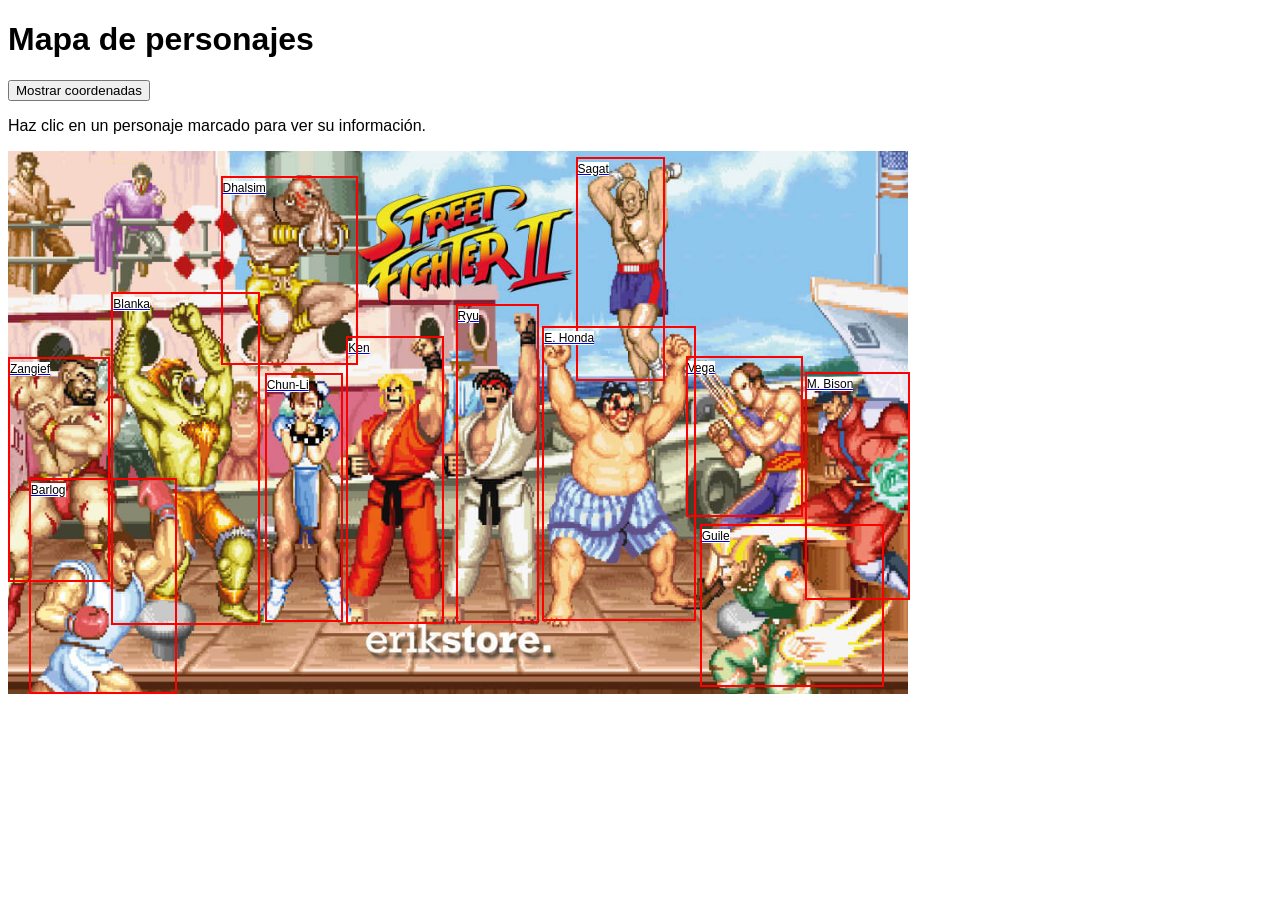
==== index.html @ a5200145 "feat: se agrega logica para obtener rectangulos && se agrega links a los rectangulos" ====
<!DOCTYPE html>
<html lang="es">
<head>
  <meta charset="UTF-8">
  <meta name="viewport" content="width=device-width, initial-scale=1.0">
  <title>Mapa de personajes</title>
  <link rel="stylesheet" href="styles.css">
</head>
<body>
  <h1>Mapa de personajes</h1>

  <button id="boton-coordenadas" type="button">Mostrar coordenadas</button>

  <p>Haz clic en un personaje marcado para ver su información.</p>

  <div class="lienzo imagen-principal">
    <img id="imagen-principal" src="assets/street-fighter.png" alt="Personajes de Street Fighter">
    <div id="zonas-principales" class="capa-zonas"></div>
  </div>

  <section id="editor" class="oculto">
    <h2>Coordenadas</h2>

    <div class="area-editor">
      <div id="lienzo-editor" class="lienzo imagen-editor">
        <img id="imagen-editor" src="assets/street-fighter.png" alt="Imagen para sacar coordenadas" draggable="false">
        <div id="zonas-editor" class="capa-zonas"></div>
        <div id="rectangulo-temporal" class="rectangulo oculto"></div>
      </div>

      <div class="formulario-coordenadas">
        <p id="mensaje">Selecciona un personaje y arrastra un rectángulo sobre la imagen.</p>

        <!--
        <p>
          <label for="selector-imagen">Subir otra imagen:</label><br>
          <input id="selector-imagen" type="file" accept="image/*">
        </p>
        -->

        <p>
          <label for="selector-personaje">Personaje:</label><br>
          <select id="selector-personaje"></select>
        </p>

        <form id="formulario-personaje">
          <label for="nombre-personaje">Agregar personaje:</label><br>
          <input id="nombre-personaje" type="text" required>
          <button type="submit">Agregar</button>
        </form>

        <p>
          <button id="borrar-coordenada" type="button">Borrar coordenada seleccionada</button>
        </p>

        <p>
          <button id="limpiar-coordenadas" type="button">Limpiar coordenadas</button>
        </p>

        <h3>Coordenadas en JSON</h3>
        <textarea id="salida-json" rows="15" readonly></textarea>

        <p>
          <button id="copiar-json" type="button">Copiar JSON</button>
        </p>
      </div>
    </div>
  </section>

  <script src="datos.js"></script>
  <script src="app.js"></script>
</body>
</html>
---- styles.css ----
/* Estilos básicos y los necesarios para colocar los rectángulos. */

body {
  font-family: Arial, sans-serif;
}

.lienzo {
  position: relative;
  max-width: 100%;
  touch-action: none;
}

.lienzo img {
  display: block;
  width: 100%;
  height: auto;
}

.imagen-principal {
  width: 900px;
}

.area-editor {
  display: flex;
  gap: 20px;
  align-items: flex-start;
}

.imagen-editor {
  width: 65%;
}

.formulario-coordenadas {
  width: 35%;
}

.capa-zonas {
  position: absolute;
  inset: 0;
  pointer-events: none;
}

.imagen-principal .capa-zonas {
  pointer-events: auto;
}

.rectangulo {
  position: absolute;
  padding: 0;
  border: 2px solid red;
  background: transparent;
}

.imagen-principal .rectangulo:hover {
  border-color: #f40009;
  background-color: rgba(244, 0, 9, 0.35);
}

.rectangulo span {
  color: black;
  background: white;
  font-size: 12px;
}

.oculto {
  display: none;
}

textarea {
  width: 100%;
}

@media (max-width: 700px) {
  .area-editor {
    display: block;
  }

  .imagen-editor,
  .formulario-coordenadas {
    width: 100%;
  }
}
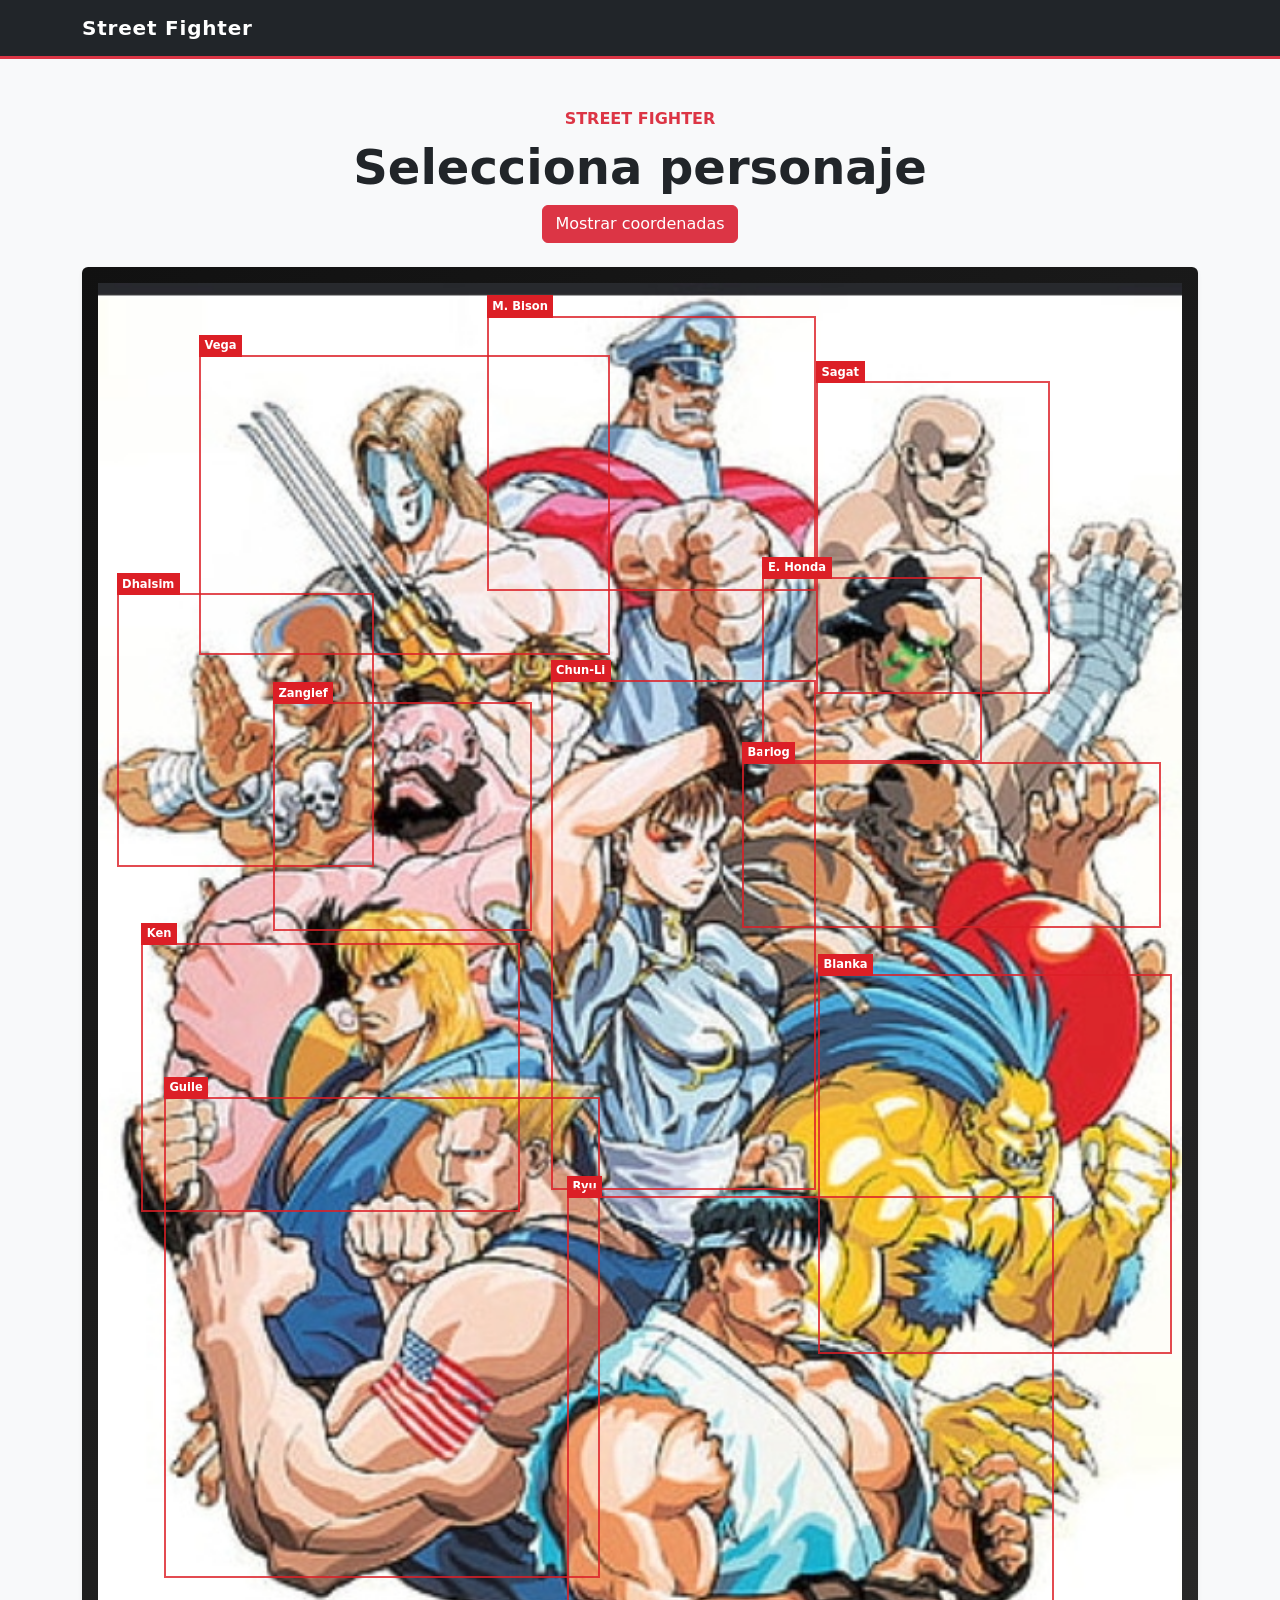
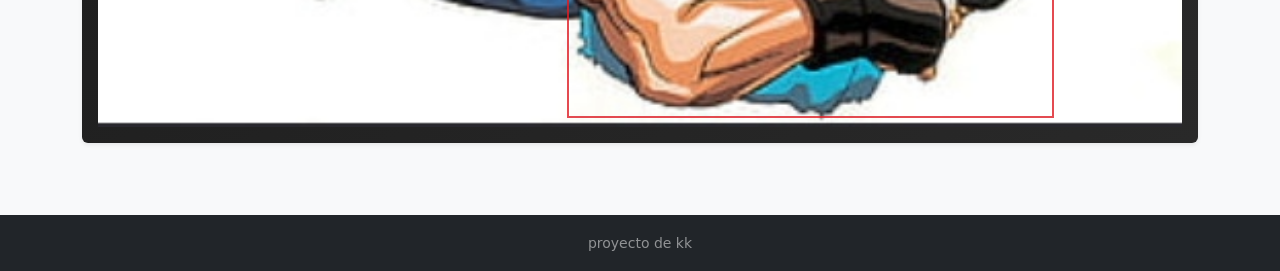
==== commit 9332ea43: "feat: se agregan estilos && se agrega la libreria bootstrap && se agrega carrusel de imagenes" ====
--- a/index.html
+++ b/index.html
@@ -1,72 +1,100 @@
-<!DOCTYPE html>
+<!doctype html>
 <html lang="es">
 <head>
-  <meta charset="UTF-8">
-  <meta name="viewport" content="width=device-width, initial-scale=1.0">
+  <meta charset="utf-8">
+  <meta name="viewport" content="width=device-width, initial-scale=1">
   <title>Mapa de personajes</title>
+  <link href="https://cdn.jsdelivr.net/npm/bootstrap@5.3.8/dist/css/bootstrap.min.css" rel="stylesheet" integrity="sha384-sRIl4kxILFvY47J16cr9ZwB07vP4J8+LH7qKQnuqkuIAvNWLzeN8tE5YBujZqJLB" crossorigin="anonymous">
   <link rel="stylesheet" href="styles.css">
 </head>
-<body>
-  <h1>Mapa de personajes</h1>
+<body class="bg-body-tertiary">
+  <nav class="navbar navbar-dark bg-dark border-bottom border-danger border-3">
+    <div class="container">
+      <a class="navbar-brand fw-bold" href="index.html">Street Fighter</a>
+    </div>
+  </nav>
 
-  <button id="boton-coordenadas" type="button">Mostrar coordenadas</button>
+  <main class="container py-5">
+    <header class="text-center mb-4">
+      <p class="text-danger fw-semibold text-uppercase mb-2">Street Fighter</p>
+      <h1 class="display-5 fw-bold">Selecciona personaje</h1>
+      <button id="boton-coordenadas" class="btn btn-danger" type="button">Mostrar coordenadas</button>
+    </header>
 
-  <p>Haz clic en un personaje marcado para ver su información.</p>
+    <section aria-label="Mapa principal de personajes">
+      <div class="card border-0 shadow-sm mapa-card">
+        <div class="card-body p-2 p-md-3">
+          <div class="lienzo imagen-principal mx-auto">
+            <img id="imagen-principal" class="img-fluid" src="assets/street-fighter.png" alt="Personajes de Street Fighter">
+            <div id="zonas-principales" class="capa-zonas"></div>
+          </div>
+        </div>
+      </div>
+    </section>
 
-  <div class="lienzo imagen-principal">
-    <img id="imagen-principal" src="assets/street-fighter.png" alt="Personajes de Street Fighter">
-    <div id="zonas-principales" class="capa-zonas"></div>
-  </div>
+    <section id="editor" class="oculto mt-5" aria-labelledby="titulo-coordenadas">
+      <div class="card border-0 shadow-sm">
+        <div class="card-header bg-dark text-white py-3">
+          <h2 id="titulo-coordenadas" class="h4 mb-0">Editor de coordenadas</h2>
+        </div>
 
-  <section id="editor" class="oculto">
-    <h2>Coordenadas</h2>
+        <div class="card-body p-3 p-lg-4">
+          <div class="row g-4 align-items-start">
+            <div class="col-lg-8">
+              <div id="lienzo-editor" class="lienzo imagen-editor mx-auto">
+                <img id="imagen-editor" class="img-fluid" src="assets/street-fighter.png" alt="Imagen para sacar coordenadas" draggable="false">
+                <div id="zonas-editor" class="capa-zonas"></div>
+                <div id="rectangulo-temporal" class="rectangulo oculto"></div>
+              </div>
+            </div>
 
-    <div class="area-editor">
-      <div id="lienzo-editor" class="lienzo imagen-editor">
-        <img id="imagen-editor" src="assets/street-fighter.png" alt="Imagen para sacar coordenadas" draggable="false">
-        <div id="zonas-editor" class="capa-zonas"></div>
-        <div id="rectangulo-temporal" class="rectangulo oculto"></div>
+            <div class="col-lg-4">
+              <div class="formulario-coordenadas">
+                <div id="mensaje" class="alert alert-secondary" role="status">
+                  Selecciona un personaje y arrastra un rectángulo sobre la imagen.
+                </div>
+
+                <!-- Funcionalidad para subir otra imagen desactivada temporalmente.
+                <div class="mb-3">
+                  <label class="form-label" for="selector-imagen">Subir otra imagen</label>
+                  <input id="selector-imagen" class="form-control" type="file" accept="image/*">
+                </div>
+                -->
+
+                <div class="mb-3">
+                  <label class="form-label" for="selector-personaje">Personaje</label>
+                  <select id="selector-personaje" class="form-select"></select>
+                </div>
+
+                <form id="formulario-personaje" class="mb-3">
+                  <label class="form-label" for="nombre-personaje">Agregar personaje</label>
+                  <div class="input-group">
+                    <input id="nombre-personaje" class="form-control" type="text" required>
+                    <button class="btn btn-outline-dark" type="submit">Agregar</button>
+                  </div>
+                </form>
+
+                <div class="d-grid gap-2 mb-4">
+                  <button id="borrar-coordenada" class="btn btn-outline-danger" type="button">Borrar coordenada seleccionada</button>
+                  <button id="limpiar-coordenadas" class="btn btn-outline-secondary" type="button">Limpiar coordenadas</button>
+                </div>
+
+                <label class="form-label fw-semibold" for="salida-json">Coordenadas en JSON</label>
+                <textarea id="salida-json" class="form-control font-monospace" rows="15" readonly></textarea>
+                <button id="copiar-json" class="btn btn-dark w-100 mt-3" type="button">Copiar JSON</button>
+              </div>
+            </div>
+          </div>
+        </div>
       </div>
+    </section>
+  </main>
 
-      <div class="formulario-coordenadas">
-        <p id="mensaje">Selecciona un personaje y arrastra un rectángulo sobre la imagen.</p>
+  <footer class="bg-dark text-white-50 text-center py-3 mt-4">
+    <small>proyecto de kk</small>
+  </footer>
 
-        <!--
-        <p>
-          <label for="selector-imagen">Subir otra imagen:</label><br>
-          <input id="selector-imagen" type="file" accept="image/*">
-        </p>
-        -->
-
-        <p>
-          <label for="selector-personaje">Personaje:</label><br>
-          <select id="selector-personaje"></select>
-        </p>
-
-        <form id="formulario-personaje">
-          <label for="nombre-personaje">Agregar personaje:</label><br>
-          <input id="nombre-personaje" type="text" required>
-          <button type="submit">Agregar</button>
-        </form>
-
-        <p>
-          <button id="borrar-coordenada" type="button">Borrar coordenada seleccionada</button>
-        </p>
-
-        <p>
-          <button id="limpiar-coordenadas" type="button">Limpiar coordenadas</button>
-        </p>
-
-        <h3>Coordenadas en JSON</h3>
-        <textarea id="salida-json" rows="15" readonly></textarea>
-
-        <p>
-          <button id="copiar-json" type="button">Copiar JSON</button>
-        </p>
-      </div>
-    </div>
-  </section>
-
+  <script src="https://cdn.jsdelivr.net/npm/bootstrap@5.3.8/dist/js/bootstrap.bundle.min.js" integrity="sha384-FKyoEForCGlyvwx9Hj09JcYn3nv7wiPVlz7YYwJrWVcXK/BmnVDxM+D2scQbITxI" crossorigin="anonymous"></script>
   <script src="datos.js"></script>
   <script src="app.js"></script>
 </body>
--- a/styles.css
+++ b/styles.css
@@ -1,7 +1,18 @@
-/* Estilos básicos y los necesarios para colocar los rectángulos. */
+:root {
+  --sf-red: #dc1f26;
+  --sf-dark: #151515;
+}
 
 body {
-  font-family: Arial, sans-serif;
+  min-height: 100vh;
+}
+
+.navbar-brand {
+  letter-spacing: 0.04em;
+}
+
+.mapa-card {
+  background: linear-gradient(145deg, #111, #292929);
 }
 
 .lienzo {
@@ -14,24 +25,18 @@
   display: block;
   width: 100%;
   height: auto;
+  object-fit: contain;
 }
 
 .imagen-principal {
-  width: 900px;
-}
-
-.area-editor {
-  display: flex;
-  gap: 20px;
-  align-items: flex-start;
+  width: min(100%, 1100px);
 }
 
 .imagen-editor {
-  width: 65%;
-}
-
-.formulario-coordenadas {
-  width: 35%;
+  width: 100%;
+  overflow: hidden;
+  border: 1px solid #dee2e6;
+  background-color: #111;
 }
 
 .capa-zonas {
@@ -47,36 +52,116 @@
 .rectangulo {
   position: absolute;
   padding: 0;
-  border: 2px solid red;
+  border: 2px solid rgba(220, 31, 38, 0.8);
   background: transparent;
+  transition: background-color 0.15s ease, border-color 0.15s ease;
 }
 
 .imagen-principal .rectangulo:hover {
+  z-index: 2;
   border-color: #f40009;
   background-color: rgba(244, 0, 9, 0.35);
 }
 
 .rectangulo span {
-  color: black;
-  background: white;
-  font-size: 12px;
+  position: absolute;
+  left: -2px;
+  bottom: 100%;
+  padding: 0.15rem 0.35rem;
+  color: #fff;
+  background: var(--sf-red);
+  font-size: 0.72rem;
+  font-weight: 600;
+  white-space: nowrap;
 }
 
 .oculto {
-  display: none;
+  display: none !important;
 }
 
-textarea {
-  width: 100%;
+#salida-json {
+  min-height: 270px;
+  font-size: 0.78rem;
 }
 
-@media (max-width: 700px) {
-  .area-editor {
-    display: block;
+.ficha-personaje {
+  width: min(100%, 1100px);
+  height: 560px;
+}
+
+.ficha-personaje > .row,
+#carrusel-personaje,
+#carrusel-personaje .carousel-inner,
+#carrusel-personaje .carousel-item {
+  height: 100%;
+}
+
+.carrusel-contenido,
+.carousel-placeholder {
+  width: 100%;
+  height: 100%;
+  display: flex;
+  align-items: center;
+  justify-content: center;
+}
+
+.carrusel-contenido {
+  position: relative;
+  padding: 0;
+  overflow: hidden;
+}
+
+.carousel-placeholder {
+  padding: 3rem;
+}
+
+.carrusel-contenido img {
+  position: absolute;
+  inset: 0;
+  display: block;
+  width: 100%;
+  height: 100%;
+  object-fit: contain;
+  object-position: center center;
+}
+
+.carousel-placeholder {
+  color: rgba(255, 255, 255, 0.8);
+  background-color: #202020;
+  text-align: center;
+}
+
+.carousel-placeholder span {
+  max-width: 300px;
+  padding: 2rem;
+  border: 1px dashed rgba(255, 255, 255, 0.45);
+}
+
+@media (max-width: 991.98px) {
+  .ficha-personaje {
+    height: auto;
   }
 
-  .imagen-editor,
-  .formulario-coordenadas {
-    width: 100%;
+  #carrusel-personaje,
+  #carrusel-personaje .carousel-inner,
+  #carrusel-personaje .carousel-item {
+    height: 380px;
+  }
+
+  .carrusel-contenido,
+  .carousel-placeholder {
+    padding: 1.5rem;
   }
 }
+
+@media (max-width: 575.98px) {
+  #carrusel-personaje,
+  #carrusel-personaje .carousel-inner,
+  #carrusel-personaje .carousel-item {
+    height: 300px;
+  }
+
+  .rectangulo span {
+    font-size: 0.6rem;
+  }
+}
